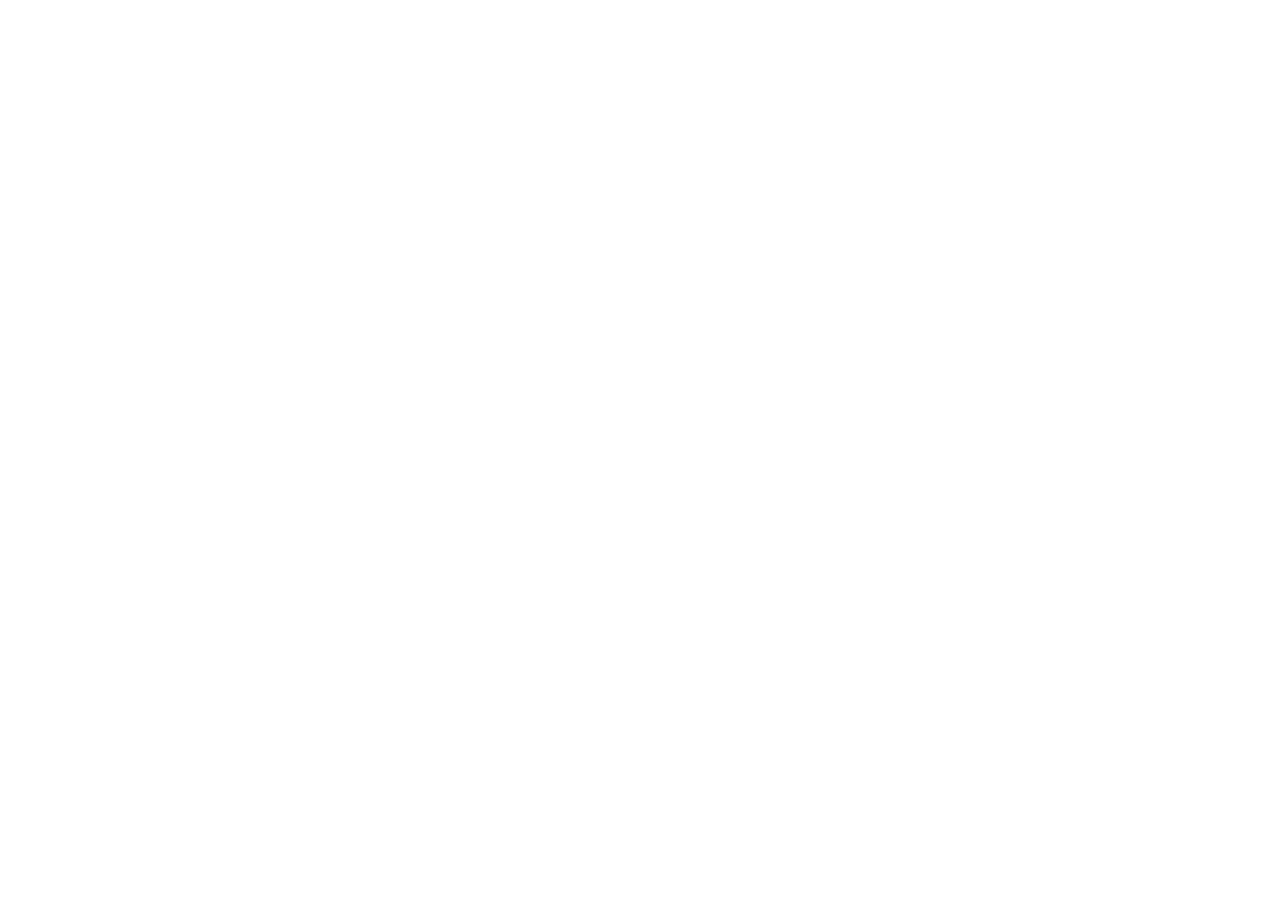
==== om-oss.html @ acbd4dda "Tillgänglighet adderad via tabindex=0 till alla figur element. Produktsidan och Om-oss sidan, skapad" ====
<!DOCTYPE html>
<html lang="en">
<head>
    <meta charset="UTF-8">
    <meta name="viewport" content="width=device-width, initial-scale=1.0">
    <title>Lyxig återförsäljare för heminredning</title>
</head>
<body>
    
</body>
</html>
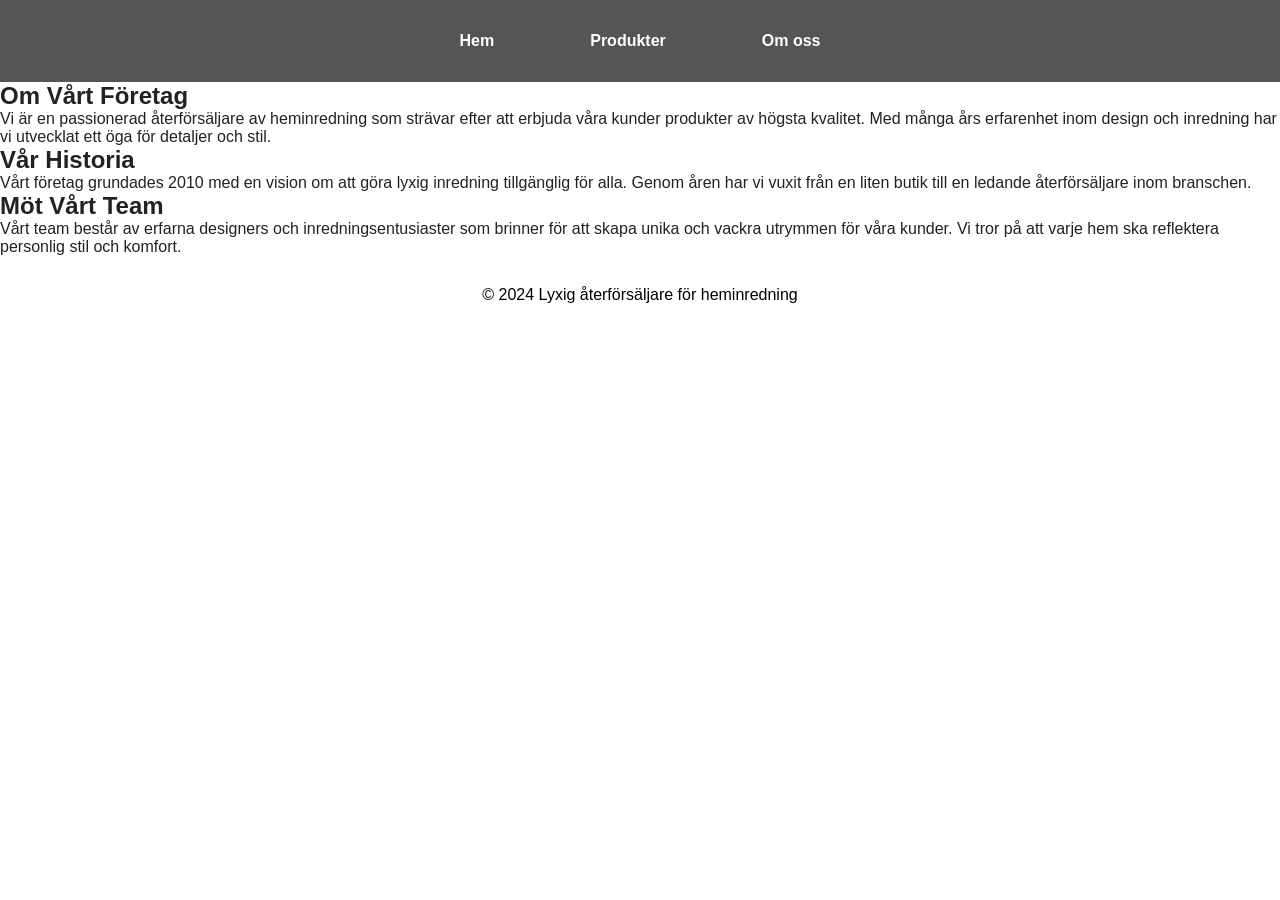
==== commit c1e43643: "Produktsida strukturerad med kortbilder i flexbox." ====
--- a/om-oss.html
+++ b/om-oss.html
@@ -1,11 +1,44 @@
 <!DOCTYPE html>
-<html lang="en">
+<html lang="sv">
 <head>
     <meta charset="UTF-8">
     <meta name="viewport" content="width=device-width, initial-scale=1.0">
-    <title>Lyxig återförsäljare för heminredning</title>
+    <title>Om Oss</title>
+    <link rel="stylesheet" href="CSS/styles.css"> 
 </head>
 <body>
-    
+    <!-- Huvudbehållare -->
+    <header>
+        <nav aria-label="Huvudnavigering">
+            <ul class="navigation">
+                <li><a href="index.html" aria-label="Länk till hemadressen">Hem</a></li>
+                <li><a href="produkter.html" aria-label="Länk till produktsidan">Produkter</a></li>
+                <li><a href="om-oss.html" aria-label="Länk till om oss-sida">Om oss</a></li>
+            </ul>
+        </nav>
+    </header>
+
+    <!-- Om oss - Huvudinnehåll -->
+    <main>
+        <section class="om-oss-introduktion">
+            <h1>Om Vårt Företag</h1>
+            <p>Vi är en passionerad återförsäljare av heminredning som strävar efter att erbjuda våra kunder produkter av högsta kvalitet. Med många års erfarenhet inom design och inredning har vi utvecklat ett öga för detaljer och stil.</p>
+        </section>
+
+        <section class="vår-historia">
+            <h2>Vår Historia</h2>
+            <p>Vårt företag grundades 2010 med en vision om att göra lyxig inredning tillgänglig för alla. Genom åren har vi vuxit från en liten butik till en ledande återförsäljare inom branschen.</p>
+        </section>
+
+        <section class="vårt-team">
+            <h2>Möt Vårt Team</h2>
+            <p>Vårt team består av erfarna designers och inredningsentusiaster som brinner för att skapa unika och vackra utrymmen för våra kunder. Vi tror på att varje hem ska reflektera personlig stil och komfort.</p>
+        </section>
+    </main>
+
+    <!-- Sidfot -->
+    <footer>
+        <p>&copy; 2024 Lyxig återförsäljare för heminredning</p>
+    </footer>
 </body>
 </html>
--- a/CSS/styles.css
+++ b/CSS/styles.css
@@ -0,0 +1,219 @@
+/*------- Den universella CSS-väljaren -------*/
+* {
+    margin: 0;
+    padding: 0;
+    box-sizing: border-box;
+}
+
+body {
+    background-color: white;
+    color: #222;
+    font-family: "DM Sans", sans-serif;
+    font-weight: 400;
+    font-size: clamp(1rem, 1.25vw, 1.25rem);
+    font-style: normal;
+}
+
+/*------- Huvudbehållare -------*/
+header {
+    background-color: rgb(85, 85, 85);
+    color: white;
+}
+
+/*------- Navigationsmeny -------*/
+.navigation {
+    display: flex;
+    justify-content: center;
+    align-items: center;
+    gap: 2rem;
+    padding: 2rem;
+    list-style-type: none;
+}
+
+.navigation a {
+    color: white;
+    text-decoration: none;
+    font-weight: bold;
+}
+
+.navigation a:hover {
+    text-decoration: underline;
+}
+
+/*------- Huvudrubrik med hero-bild -------*/
+.huvud-sektion {
+    text-align: center;
+    background-color: white;
+}
+
+.huvud-sektion figure {
+    position: relative;
+}
+
+.huvud-sektion img {
+    width: 100%;
+    height: auto;
+    object-fit: cover;
+}
+
+.huvudrubrik {
+    position: absolute;
+    top: 55%;
+    left: 50%;
+    transform: translate(-50%, -50%);
+    background-color: rgba(0, 0, 0, 0.6);
+    color: white;
+    padding: 10px 20px;
+    border-radius: 5px;
+    font-size: clamp(1rem, 2vw, 2.5rem); 
+}
+
+/*------- Introduktionsinnehåll -------*/
+.introduktion-text {
+    text-align: center;
+    margin: 1rem auto;
+    padding: 2rem;
+    font-size: clamp(2rem, 1.5vw, 1.3rem);
+    background-color: rgb(244, 162, 97);
+    color: white;
+    border-radius: 10px;
+}
+
+/*------- Produktgalleri -------*/
+.produkt-sektion {
+    padding: 20px;
+    width: 90%;
+    margin: 0 auto;
+    text-align: center;
+    border: 2px solid lightgray;
+    border-radius: 1rem;
+    box-shadow: 1px 1px 1px 1px rgba(0, 0, 0, 0.103);
+}
+
+.produkt-underrubrik {
+    color: #ff865c;
+}
+
+.produkter {
+    display: grid;
+    grid-template-columns: repeat(2, 1fr);
+    gap: 15px;
+    justify-items: center;
+    margin-top: 20px;
+}
+
+.produkter figure {
+    text-align: center;
+}
+
+.produkter img {
+    width: 100%;
+    aspect-ratio: 1/2;
+    object-fit: cover;
+    border-radius: 5px;
+    box-shadow: 0 4px 8px rgba(0, 0, 0, 0.2);
+}
+
+/*------- Inbjudande text till butiksbesök -------*/
+.produkt-tilläggstext {
+    text-align: center;
+    margin: 1rem auto;
+    padding: 2rem;
+    font-size: clamp(1rem, 1.25vw, 1.3rem);
+    background-color: rgb(244, 162, 97);
+    color: white;
+    border-radius: 10px;
+}
+
+/*------- Sidfot -------*/
+footer {
+    color: rgb(0, 0, 0);
+    text-align: center;
+    padding: 10px 0;
+    margin-top: 20px;
+}
+
+/*------- Responsiva Media Queries -------*/
+
+/*------- För mobila skärmstorlekar -------*/
+@media (max-width: 680px) {
+    .produkter {
+        grid-template-columns: repeat(1, 1fr);
+    }
+
+    .huvudrubrik {
+        top: 40%;
+        padding: 5px 10px;
+        font-size: 1rem;
+    }
+
+    .introduktion-text, .produkt-tilläggstext {
+        font-size: 1.5rem;
+    }
+}
+
+/*------- För surfplattor och större skärmstorlek -------*/
+@media (min-width: 680px) {
+    .produkter {
+        grid-template-columns: repeat(2, 1fr);
+    }
+
+    .navigation {
+        gap: 4rem;
+    }
+
+    .introduktion-text, .produkt-tilläggstext {
+        font-size: 1.5rem;
+    }
+
+    .huvudrubrik {
+        top: 55%;
+        font-size: 1rem;
+    }
+}
+
+/*------- För stationära datorer och större skärmstorlek -------*/
+@media (min-width: 890px) {
+    .produkter {
+        grid-template-columns: repeat(4, 1fr);
+    }
+
+    .navigation {
+        gap: 6rem;
+    }
+
+    .introduktion-text, .produkt-tilläggstext {
+        font-size: 1.2rem;
+    }
+
+    .huvudrubrik {
+        top: 70%;
+        padding: 15px 30px;
+        font-size: 1rem;
+    }
+}
+
+/*------- Produktsida -------*/
+/*------- Produktbeställning -------*/
+.produktbehållare{
+    display: flex;
+    justify-content: center;
+    gap: 1rem;
+    flex-wrap: wrap;
+}
+
+.produkt-kort{
+    background: darkgray;
+    width: 20%;
+    height: 50vh;
+    border-radius: 2rem;
+}
+
+.produkt-kortbild{
+    background-color: aqua;
+    width: 100%;
+    height: 25vh;
+    object-fit: cover;
+    margin-bottom: 1rem;
+    border-radius: 2rem;
+}
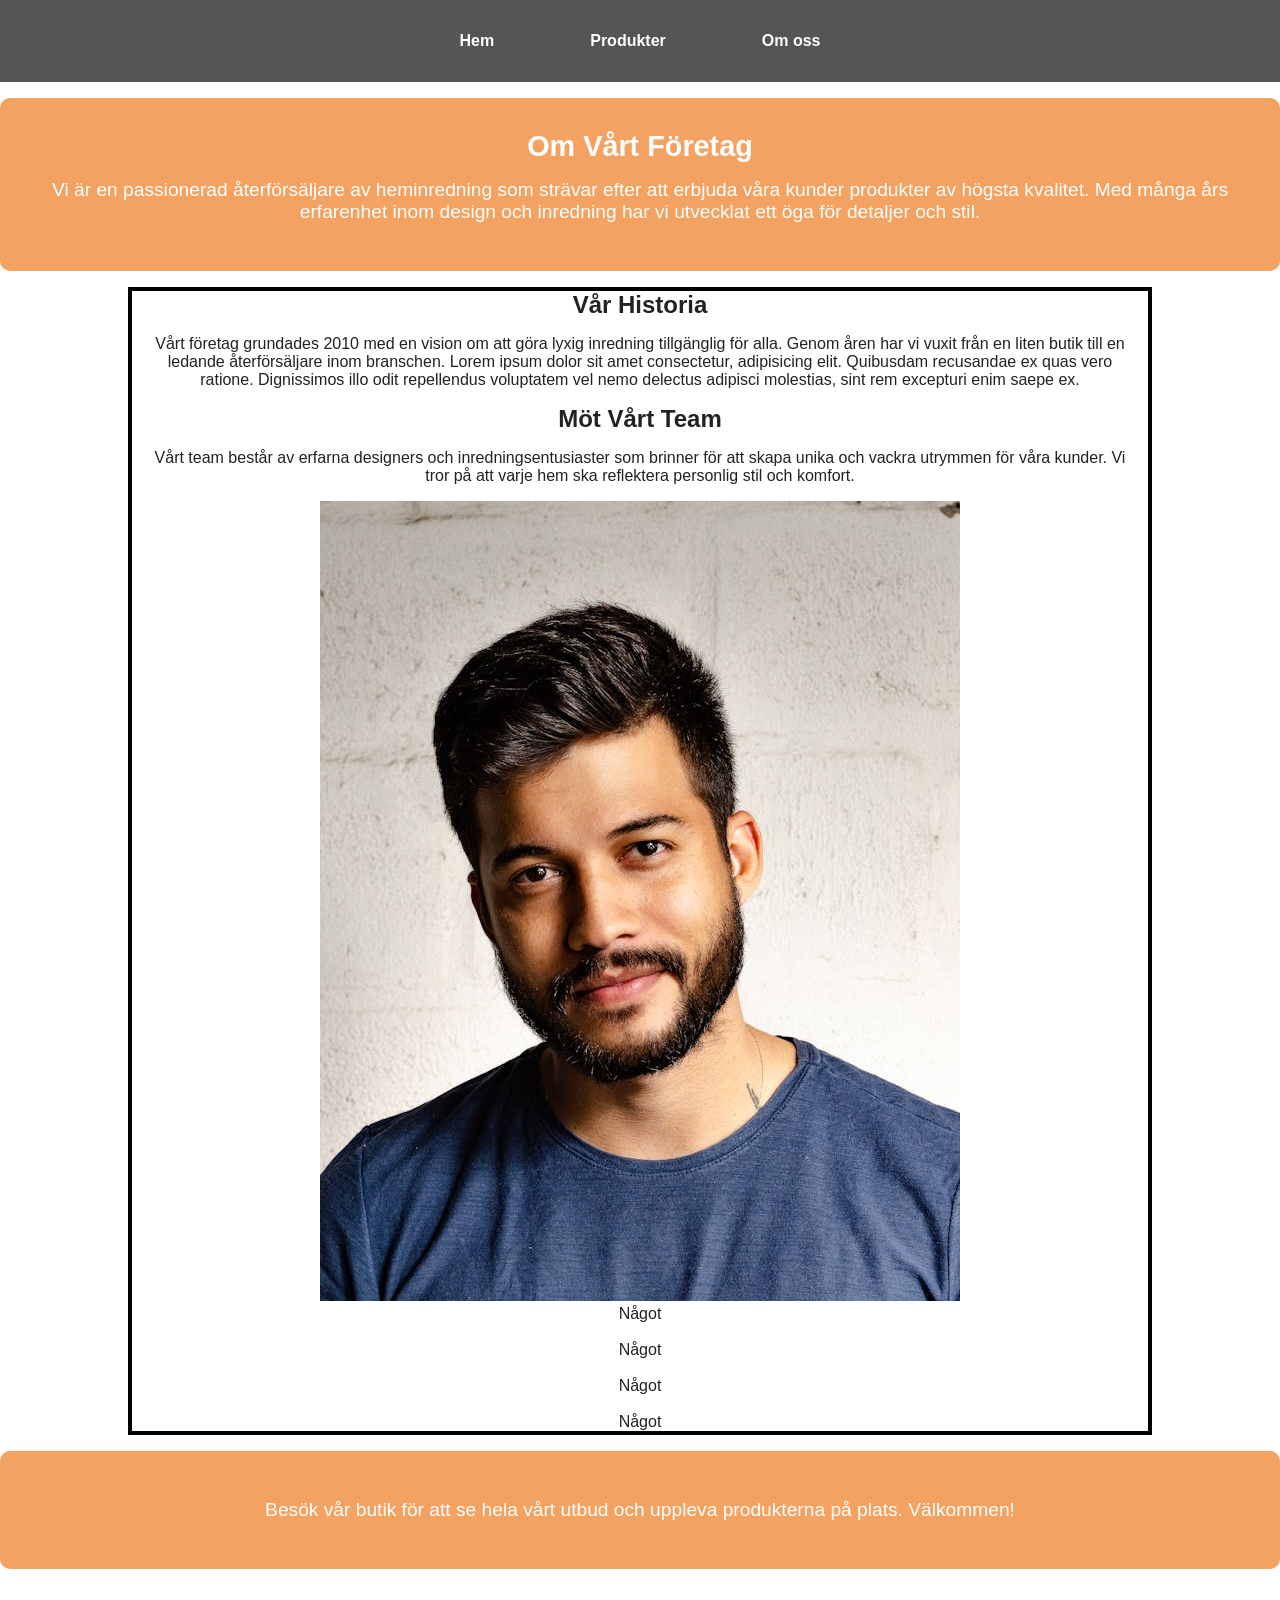
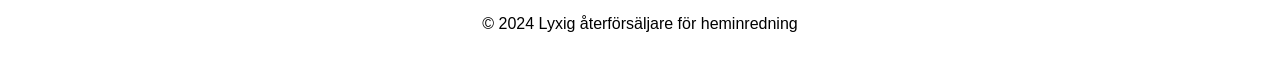
==== commit 90586b60: "Om-oss-sida strukturerad med flexbox till artiklar. Bilder på företagspersoner insatt till bildfilen" ====
--- a/om-oss.html
+++ b/om-oss.html
@@ -7,6 +7,7 @@
     <link rel="stylesheet" href="CSS/styles.css"> 
 </head>
 <body>
+    <!------------------ OM-OSS-SIDA ------------------>
     <!-- Huvudbehållare -->
     <header>
         <nav aria-label="Huvudnavigering">
@@ -20,19 +21,44 @@
 
     <!-- Om oss - Huvudinnehåll -->
     <main>
-        <section class="om-oss-introduktion">
+        <section class="introduktion-text">
             <h1>Om Vårt Företag</h1>
             <p>Vi är en passionerad återförsäljare av heminredning som strävar efter att erbjuda våra kunder produkter av högsta kvalitet. Med många års erfarenhet inom design och inredning har vi utvecklat ett öga för detaljer och stil.</p>
         </section>
+        <!-- Företagsinformation -->    
+        <section class="om-oss-behållare">
+            <article class="vår-historia">
+                <h2>Vår Historia</h2>
+                <p>Vårt företag grundades 2010 med en vision om att göra lyxig inredning tillgänglig för alla. Genom åren har vi vuxit från en liten butik till en ledande återförsäljare inom branschen. Lorem ipsum dolor sit amet consectetur, adipisicing elit. Quibusdam recusandae ex quas vero ratione. Dignissimos illo odit repellendus voluptatem vel nemo delectus adipisci molestias, sint rem excepturi enim saepe ex.</p>
+            </article>
 
-        <section class="vår-historia">
-            <h2>Vår Historia</h2>
-            <p>Vårt företag grundades 2010 med en vision om att göra lyxig inredning tillgänglig för alla. Genom åren har vi vuxit från en liten butik till en ledande återförsäljare inom branschen.</p>
-        </section>
+            <article class="vårt-team">
+                <h2>Möt Vårt Team</h2>
+                <p>Vårt team består av erfarna designers och inredningsentusiaster som brinner för att skapa unika och vackra utrymmen för våra kunder. Vi tror på att varje hem ska reflektera personlig stil och komfort.</p>
+                <div class="företag-team">
+                    <figure>
+                        <img src="/Bilder/Företagsperson1.jpg" alt="">
+                        <figcaption>Något</figcaption>
+                    </figure>
+                    <figure>
+                        <img src="" alt="">
+                        <figcaption>Något</figcaption>
+                    </figure>  
+                    <figure>
+                        <img src="" alt="">
+                        <figcaption>Något</figcaption>
+                    </figure>
+                    <figure></figure>
+                        <img src="" alt="">
+                        <figcaption>Något</figcaption>
+                    </figure> 
+                </div>
+            </article>
+        </section>    
 
-        <section class="vårt-team">
-            <h2>Möt Vårt Team</h2>
-            <p>Vårt team består av erfarna designers och inredningsentusiaster som brinner för att skapa unika och vackra utrymmen för våra kunder. Vi tror på att varje hem ska reflektera personlig stil och komfort.</p>
+        <!-- Inbjudande text för köp -->
+        <section class="butik-tilläggstext">
+            <p>Besök vår butik för att se hela vårt utbud och uppleva produkterna på plats. Välkommen!</p>
         </section>
     </main>
 
--- a/CSS/styles.css
+++ b/CSS/styles.css
@@ -14,6 +14,7 @@
     font-style: normal;
 }
 
+/*----------------- HEM-SIDA -----------------*/
 /*------- Huvudbehållare -------*/
 header {
     background-color: rgb(85, 85, 85);
@@ -37,7 +38,8 @@
 }
 
 .navigation a:hover {
-    text-decoration: underline;
+    text-decoration: underline rgb(244, 162, 97);
+    text-underline-offset: 5px;
 }
 
 /*------- Huvudrubrik med hero-bild -------*/
@@ -46,11 +48,8 @@
     background-color: white;
 }
 
-.huvud-sektion figure {
+.huvud-sektion img {
     position: relative;
-}
-
-.huvud-sektion img {
     width: 100%;
     height: auto;
     object-fit: cover;
@@ -58,7 +57,7 @@
 
 .huvudrubrik {
     position: absolute;
-    top: 55%;
+    top: 50%;
     left: 50%;
     transform: translate(-50%, -50%);
     background-color: rgba(0, 0, 0, 0.6);
@@ -115,7 +114,7 @@
 }
 
 /*------- Inbjudande text till butiksbesök -------*/
-.produkt-tilläggstext {
+.butik-tilläggstext {
     text-align: center;
     margin: 1rem auto;
     padding: 2rem;
@@ -133,7 +132,74 @@
     margin-top: 20px;
 }
 
-/*------- Responsiva Media Queries -------*/
+/*----------------- PRODUKT-SIDA -----------------*/
+/*------- Produktsortiment -------*/
+.produktbehållare{
+    display: flex;
+    justify-content: center;
+    align-items: center;
+    gap: 1rem;
+    flex-wrap: wrap;
+}
+
+.produkt-kort{
+    background: darkgray;
+    width: 20%;
+    border-radius: 2rem;
+}
+
+.produkt-kortbild{
+    background-color: aqua;
+    width: 100%;
+    height: 25vh;
+    object-fit: cover;
+    margin-bottom: 1rem;
+    border-radius: 2rem;
+}
+
+.produkt-kort h2,p{
+    padding: 1rem;
+    text-align: center;
+}
+
+.produkt-kort a{
+    background-color: black;
+    color: white;
+    padding: 1rem;
+    width: 100%;
+    text-align: center;
+    margin-top: 1rem;
+    margin-bottom: auto;
+    text-decoration: underline rgb(244, 162, 97);
+    text-underline-offset: 5px;
+}
+
+.produkt-innehåll{
+    display: flex;
+    justify-content: center;
+    align-items: center;
+    flex-direction: column;
+}
+
+.produkt-kort:hover{
+    background-color: rgb(244, 162, 97);
+    cursor: pointer;
+}
+
+/*----------------- OM-OSS-SIDA -----------------*/
+/*------- Företagsinformation -------*/
+.om-oss-behållare{
+    border: 4px solid black;
+    display: flex;
+    justify-content: center;
+    align-items: center;
+    flex-direction: column;
+    text-align: center;
+    width: 80%;
+    margin: auto;
+}
+
+/*----------------- RESPONSIVA MEDIA QUERIES -----------------*/
 
 /*------- För mobila skärmstorlekar -------*/
 @media (max-width: 680px) {
@@ -142,13 +208,17 @@
     }
 
     .huvudrubrik {
-        top: 40%;
+        top: 30%;
         padding: 5px 10px;
         font-size: 1rem;
     }
 
-    .introduktion-text, .produkt-tilläggstext {
+    .introduktion-text, .butik-tilläggstext {
         font-size: 1.5rem;
+    }
+
+    .produkt-kort{
+        width: 90%;
     }
 }
 
@@ -162,18 +232,22 @@
         gap: 4rem;
     }
 
-    .introduktion-text, .produkt-tilläggstext {
+    .introduktion-text, .butik-tilläggstext {
         font-size: 1.5rem;
     }
 
     .huvudrubrik {
-        top: 55%;
+        top: 40%;
         font-size: 1rem;
     }
+
+    .produkt-kort{
+        width: 35%;
+    }
 }
 
 /*------- För stationära datorer och större skärmstorlek -------*/
-@media (min-width: 890px) {
+@media (min-width: 1124px) {
     .produkter {
         grid-template-columns: repeat(4, 1fr);
     }
@@ -182,38 +256,17 @@
         gap: 6rem;
     }
 
-    .introduktion-text, .produkt-tilläggstext {
+    .introduktion-text, .butik-tilläggstext {
         font-size: 1.2rem;
     }
 
     .huvudrubrik {
-        top: 70%;
+        top: 50%;
         padding: 15px 30px;
         font-size: 1rem;
     }
-}
-
-/*------- Produktsida -------*/
-/*------- Produktbeställning -------*/
-.produktbehållare{
-    display: flex;
-    justify-content: center;
-    gap: 1rem;
-    flex-wrap: wrap;
-}
-
-.produkt-kort{
-    background: darkgray;
-    width: 20%;
-    height: 50vh;
-    border-radius: 2rem;
-}
-
-.produkt-kortbild{
-    background-color: aqua;
-    width: 100%;
-    height: 25vh;
-    object-fit: cover;
-    margin-bottom: 1rem;
-    border-radius: 2rem;
-}
+
+    .produkt-kort{
+        width: 20%;
+    }
+}
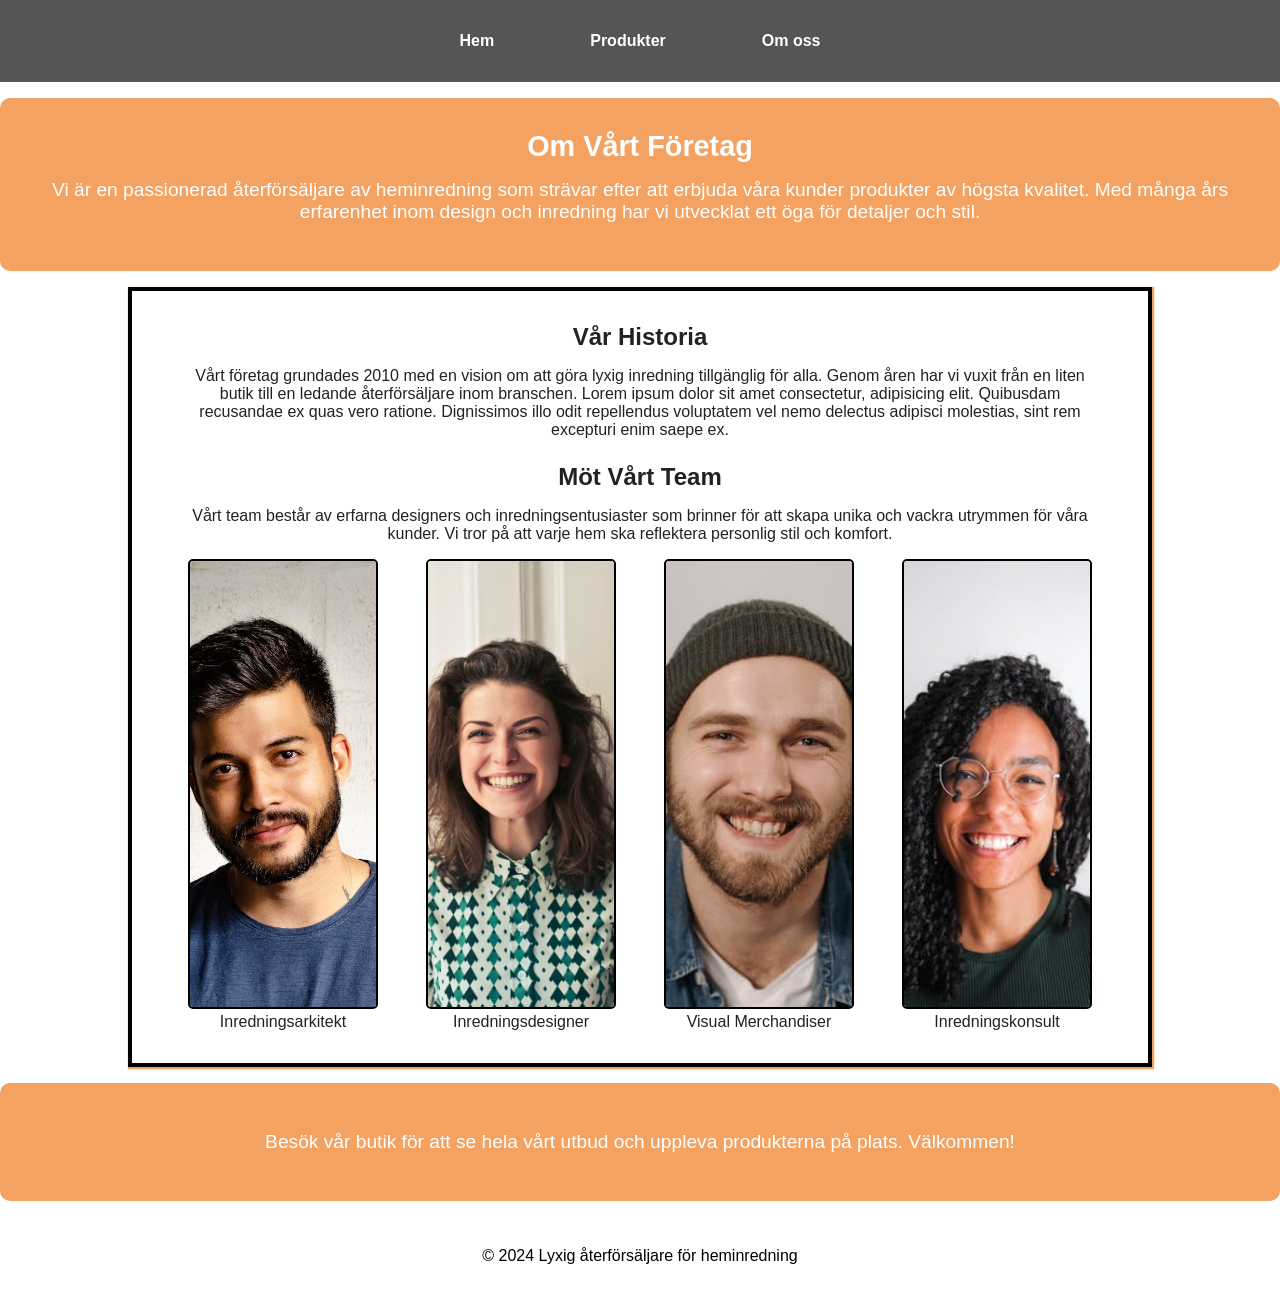
==== commit 62c91658: "Om-oss sida kompletterad med responsiv design och bildjusteringar. Hover effekt med filter:Brightnes" ====
--- a/om-oss.html
+++ b/om-oss.html
@@ -36,21 +36,21 @@
                 <h2>Möt Vårt Team</h2>
                 <p>Vårt team består av erfarna designers och inredningsentusiaster som brinner för att skapa unika och vackra utrymmen för våra kunder. Vi tror på att varje hem ska reflektera personlig stil och komfort.</p>
                 <div class="företag-team">
-                    <figure>
+                    <figure tabindex="0">
                         <img src="/Bilder/Företagsperson1.jpg" alt="">
-                        <figcaption>Något</figcaption>
+                        <figcaption>Inredningsarkitekt</figcaption>
                     </figure>
-                    <figure>
-                        <img src="" alt="">
-                        <figcaption>Något</figcaption>
+                    <figure tabindex="0">
+                        <img src="/Bilder/Företagsperson2.jpg" alt="">
+                        <figcaption>Inredningsdesigner</figcaption>
                     </figure>  
-                    <figure>
-                        <img src="" alt="">
-                        <figcaption>Något</figcaption>
+                    <figure tabindex="0">
+                        <img src="/Bilder/Företagsperson3.jpg" alt="">
+                        <figcaption>Visual Merchandiser</figcaption>
                     </figure>
-                    <figure></figure>
-                        <img src="" alt="">
-                        <figcaption>Något</figcaption>
+                    <figure tabindex="0">
+                        <img src="/Bilder/Företagsperson4.jpg" alt="">
+                        <figcaption>Inredningskonsult</figcaption>
                     </figure> 
                 </div>
             </article>
--- a/CSS/styles.css
+++ b/CSS/styles.css
@@ -197,6 +197,33 @@
     text-align: center;
     width: 80%;
     margin: auto;
+    padding: 2rem;
+    box-shadow: 1px 1px 1px 1px rgb(244, 162, 97);
+}
+
+.vårt-team{
+    margin-top: 0.5rem;
+}
+    
+.företag-team{
+    display: flex;
+    justify-content: center;
+    align-items: center;
+    flex-direction: row;
+}
+
+.företag-team img{
+    width: 80%;
+    height: 50vh;
+    object-fit: cover;
+    aspect-ratio: 1/1;
+    cursor: pointer;
+    border-radius: 5px;
+    border: 2px solid black;
+}
+
+.företag-team img:hover{
+    filter: brightness(70%);
 }
 
 /*----------------- RESPONSIVA MEDIA QUERIES -----------------*/
@@ -220,6 +247,15 @@
     .produkt-kort{
         width: 90%;
     }
+
+    .om-oss-behållare{
+        font-size: 1.2rem;
+    }
+
+    .företag-team{
+        flex-direction: column;
+    }
+
 }
 
 /*------- För surfplattor och större skärmstorlek -------*/
@@ -244,6 +280,19 @@
     .produkt-kort{
         width: 35%;
     }
+
+    .om-oss-behållare{
+        font-size: 1.1rem;
+    }
+
+    .företag-team figure{
+        width: 50%;
+    }
+
+    .företag-team{
+        flex-direction: row;
+        flex-wrap: wrap;
+    }
 }
 
 /*------- För stationära datorer och större skärmstorlek -------*/
@@ -269,4 +318,17 @@
     .produkt-kort{
         width: 20%;
     }
-}
+
+    .om-oss-behållare{
+        font-size: 1rem;
+    }
+
+    .företag-team figure{
+        width: 25%;
+    }
+
+    .företag-team{
+        flex-direction: row;
+        
+    }
+}
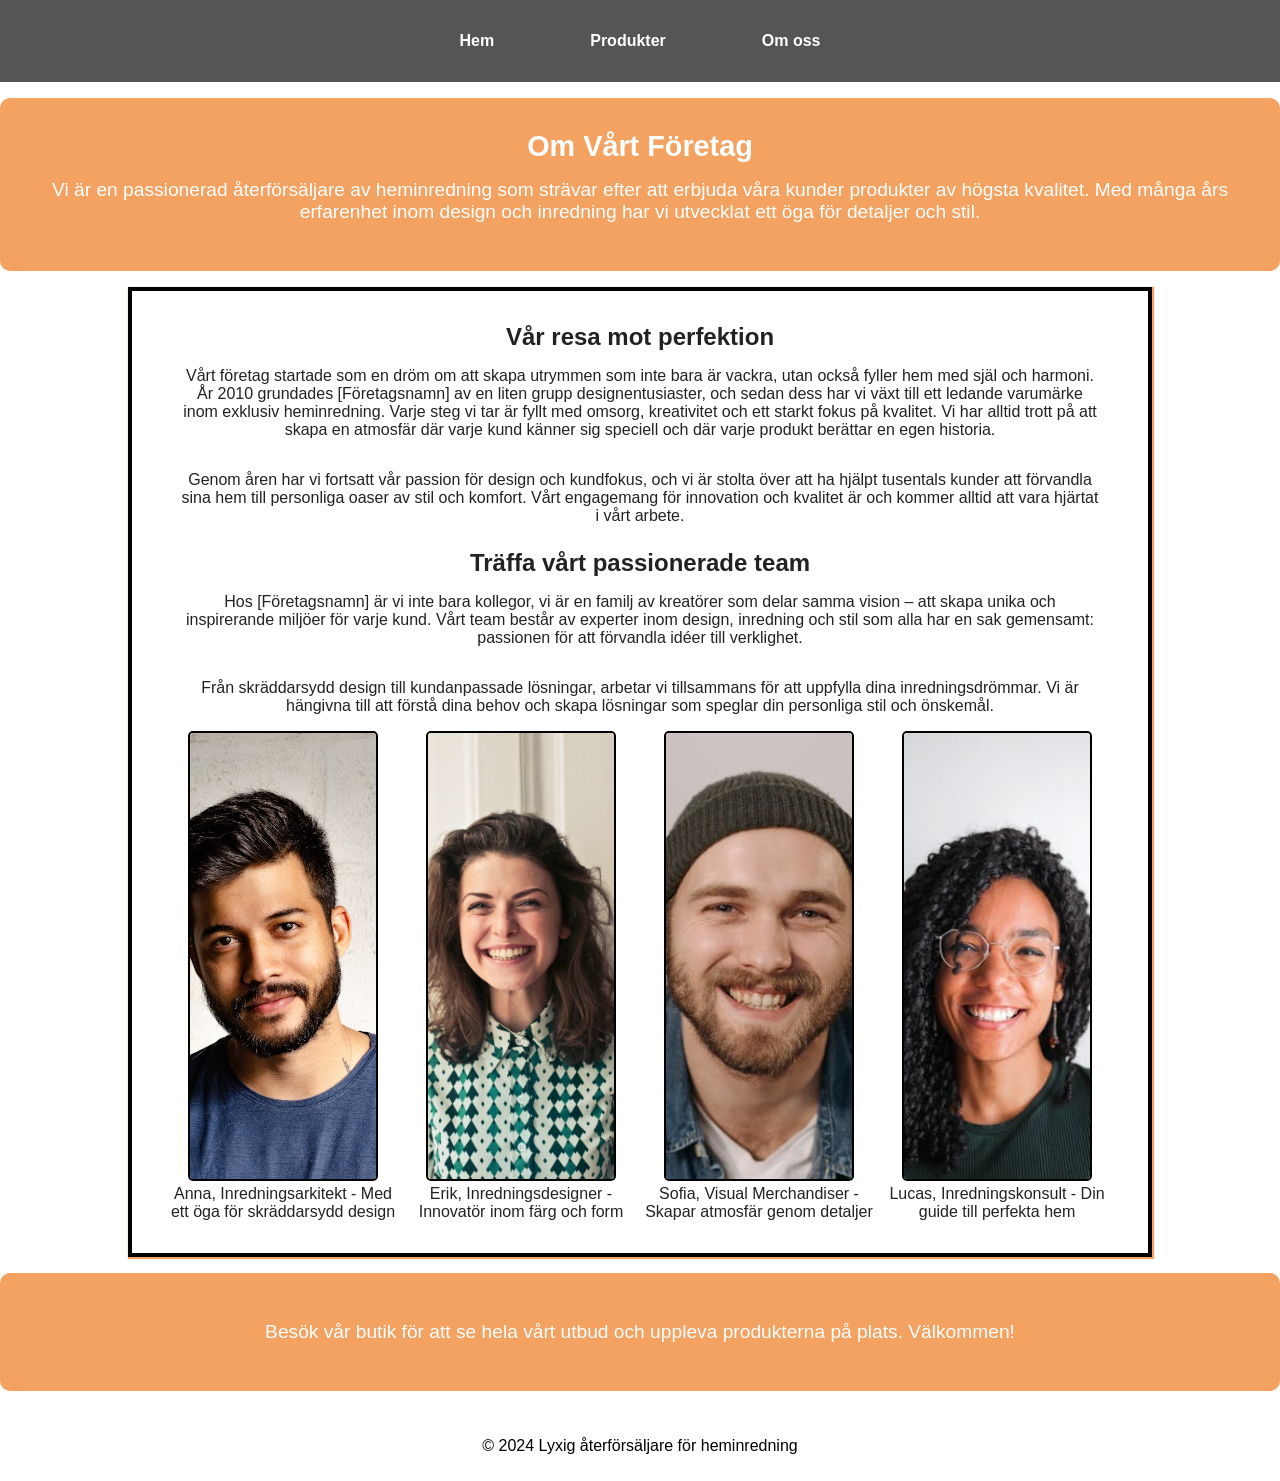
==== commit 5356a82e: "Etapp 3: Implementerat AI-genererad textinnehållsförbättring för artiklar, figcaption och alt-attrib" ====
--- a/om-oss.html
+++ b/om-oss.html
@@ -28,32 +28,49 @@
         <!-- Företagsinformation -->    
         <section class="om-oss-behållare">
             <article class="vår-historia">
-                <h2>Vår Historia</h2>
-                <p>Vårt företag grundades 2010 med en vision om att göra lyxig inredning tillgänglig för alla. Genom åren har vi vuxit från en liten butik till en ledande återförsäljare inom branschen. Lorem ipsum dolor sit amet consectetur, adipisicing elit. Quibusdam recusandae ex quas vero ratione. Dignissimos illo odit repellendus voluptatem vel nemo delectus adipisci molestias, sint rem excepturi enim saepe ex.</p>
-            </article>
+                <h2>Vår resa mot perfektion</h2>
+                <p>
+                    Vårt företag startade som en dröm om att skapa utrymmen som inte bara är vackra, 
+                    utan också fyller hem med själ och harmoni. År 2010 grundades [Företagsnamn] av en liten grupp designentusiaster, 
+                    och sedan dess har vi växt till ett ledande varumärke inom exklusiv heminredning. Varje steg vi tar är fyllt med omsorg, kreativitet 
+                    och ett starkt fokus på kvalitet. Vi har alltid trott på att skapa en atmosfär där varje kund känner sig speciell och 
+                    där varje produkt berättar en egen historia.
+                </p>
+                <p>
+                    Genom åren har vi fortsatt vår passion för design och kundfokus, och vi är stolta över att ha hjälpt tusentals kunder 
+                    att förvandla sina hem till personliga oaser av stil och komfort. Vårt engagemang för innovation och kvalitet är och kommer alltid att vara 
+                    hjärtat i vårt arbete.
+                </p>
+            </article>            
 
             <article class="vårt-team">
-                <h2>Möt Vårt Team</h2>
-                <p>Vårt team består av erfarna designers och inredningsentusiaster som brinner för att skapa unika och vackra utrymmen för våra kunder. Vi tror på att varje hem ska reflektera personlig stil och komfort.</p>
+                <h2>Träffa vårt passionerade team</h2>
+                <p>
+                    Hos [Företagsnamn] är vi inte bara kollegor, vi är en familj av kreatörer som delar samma vision – att skapa unika och inspirerande miljöer för varje kund. 
+                    Vårt team består av experter inom design, inredning och stil som alla har en sak gemensamt: passionen för att förvandla idéer till verklighet.
+                </p>
+                <p>
+                    Från skräddarsydd design till kundanpassade lösningar, arbetar vi tillsammans för att uppfylla dina inredningsdrömmar. Vi är hängivna till att förstå dina behov och skapa lösningar som speglar din personliga stil och önskemål.
+                </p>
                 <div class="företag-team">
                     <figure tabindex="0">
-                        <img src="/Bilder/Företagsperson1.jpg" alt="">
-                        <figcaption>Inredningsarkitekt</figcaption>
+                        <img src="/Bilder/Företagsperson1.jpg" alt="Porträtt av företagets inredningsarkitekt">
+                        <figcaption>Anna, Inredningsarkitekt - Med ett öga för skräddarsydd design</figcaption>
                     </figure>
                     <figure tabindex="0">
-                        <img src="/Bilder/Företagsperson2.jpg" alt="">
-                        <figcaption>Inredningsdesigner</figcaption>
+                        <img src="/Bilder/Företagsperson2.jpg" alt="Porträtt av företagets inredningsdesigner">
+                        <figcaption>Erik, Inredningsdesigner - Innovatör inom färg och form</figcaption>
                     </figure>  
                     <figure tabindex="0">
-                        <img src="/Bilder/Företagsperson3.jpg" alt="">
-                        <figcaption>Visual Merchandiser</figcaption>
+                        <img src="/Bilder/Företagsperson3.jpg" alt="Porträtt av företagets visual merchandiser">
+                        <figcaption>Sofia, Visual Merchandiser - Skapar atmosfär genom detaljer</figcaption>
                     </figure>
                     <figure tabindex="0">
-                        <img src="/Bilder/Företagsperson4.jpg" alt="">
-                        <figcaption>Inredningskonsult</figcaption>
+                        <img src="/Bilder/Företagsperson4.jpg" alt="Porträtt av företagets inredningskonsult">
+                        <figcaption>Lucas, Inredningskonsult - Din guide till perfekta hem</figcaption>
                     </figure> 
                 </div>
-            </article>
+            </article>            
         </section>    
 
         <!-- Inbjudande text för köp -->
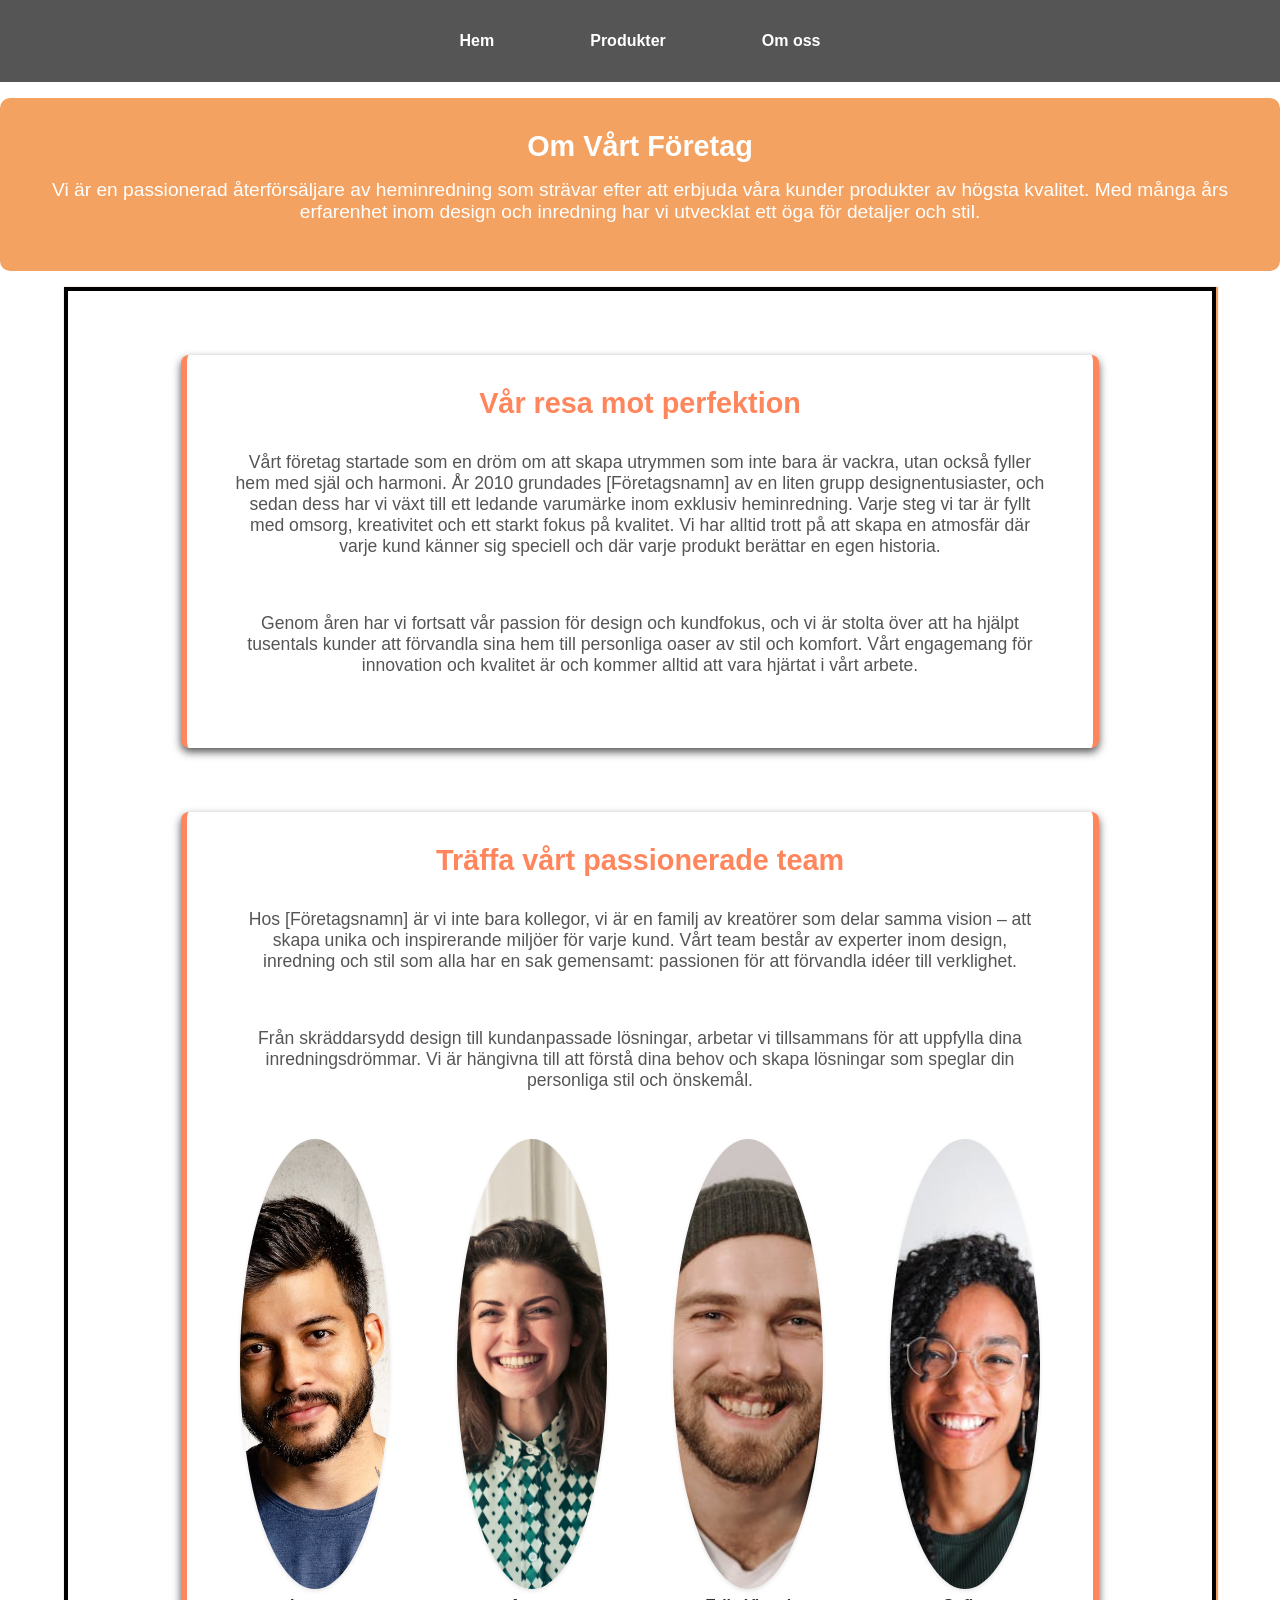
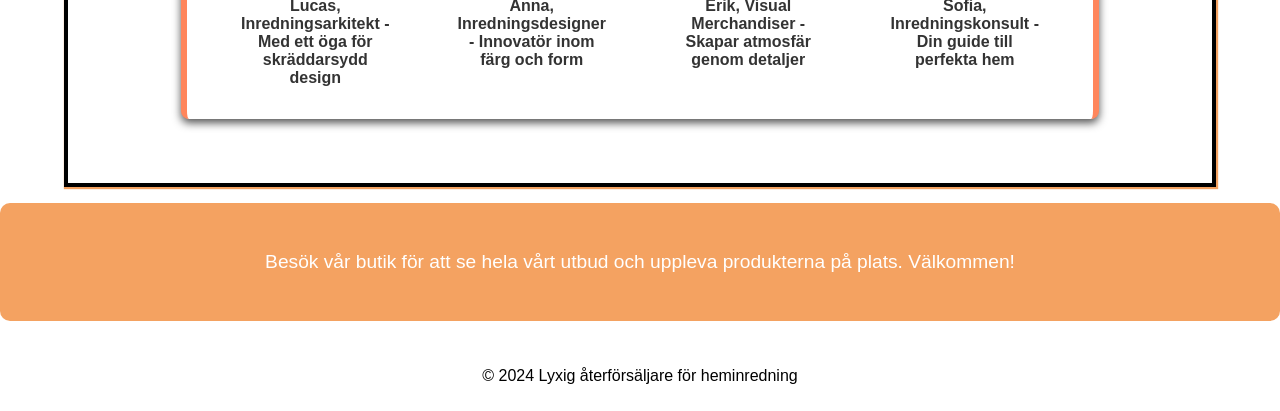
==== commit ffd2a1bb: "Implementerat AI genererad CSS kod för att ändra om flexbox till gridlayout för bilderna på om-oss s" ====
--- a/om-oss.html
+++ b/om-oss.html
@@ -55,19 +55,19 @@
                 <div class="företag-team">
                     <figure tabindex="0">
                         <img src="/Bilder/Företagsperson1.jpg" alt="Porträtt av företagets inredningsarkitekt">
-                        <figcaption>Anna, Inredningsarkitekt - Med ett öga för skräddarsydd design</figcaption>
+                        <figcaption>Lucas, Inredningsarkitekt - Med ett öga för skräddarsydd design</figcaption>
                     </figure>
                     <figure tabindex="0">
                         <img src="/Bilder/Företagsperson2.jpg" alt="Porträtt av företagets inredningsdesigner">
-                        <figcaption>Erik, Inredningsdesigner - Innovatör inom färg och form</figcaption>
+                        <figcaption>Anna, Inredningsdesigner - Innovatör inom färg och form</figcaption>
                     </figure>  
                     <figure tabindex="0">
                         <img src="/Bilder/Företagsperson3.jpg" alt="Porträtt av företagets visual merchandiser">
-                        <figcaption>Sofia, Visual Merchandiser - Skapar atmosfär genom detaljer</figcaption>
+                        <figcaption>Erik, Visual Merchandiser - Skapar atmosfär genom detaljer</figcaption>
                     </figure>
                     <figure tabindex="0">
                         <img src="/Bilder/Företagsperson4.jpg" alt="Porträtt av företagets inredningskonsult">
-                        <figcaption>Lucas, Inredningskonsult - Din guide till perfekta hem</figcaption>
+                        <figcaption>Sofia, Inredningskonsult - Din guide till perfekta hem</figcaption>
                     </figure> 
                 </div>
             </article>            
--- a/CSS/styles.css
+++ b/CSS/styles.css
@@ -195,35 +195,72 @@
     align-items: center;
     flex-direction: column;
     text-align: center;
-    width: 80%;
+    width: 90%;
     margin: auto;
     padding: 2rem;
     box-shadow: 1px 1px 1px 1px rgb(244, 162, 97);
 }
 
-.vårt-team{
-    margin-top: 0.5rem;
-}
-    
-.företag-team{
-    display: flex;
-    justify-content: center;
-    align-items: center;
-    flex-direction: row;
-}
-
-.företag-team img{
-    width: 80%;
+.vår-historia, .vårt-team {
+    padding: 2rem;
+    margin: 2rem auto;
+    background-color: #ffffff;
+    border-left: 6px solid #FF865C;
+    border-right: 6px solid #FF865C;
+    border-radius: 8px;
+    box-shadow: 0 4px 8px rgba(0, 0, 0, 0.669);
+}
+
+.vår-historia h2, .vårt-team h2 {
+    color: #FF865C;
+    font-size: 1.8rem;
+    margin-bottom: 1rem;
+}
+
+.vår-historia p, .vårt-team p {
+    font-size: 1.1rem;
+    color: #555555;
+    margin-bottom: 1.5rem;
+}
+
+.företag-team {
+    display: grid;
+    gap: 1.5rem;
+    justify-items: center; 
+    margin-top: 2rem;
+    width: 100%;
+}
+
+.företag-team figure {
+    display: flex;
+    flex-direction: column;
+    align-items: center;
+    justify-content: flex-start; 
+    text-align: center; 
+    margin: 0 auto;
+    max-width: 150px;
+}
+
+.företag-team img {
+    width: 100%;
     height: 50vh;
     object-fit: cover;
-    aspect-ratio: 1/1;
-    cursor: pointer;
-    border-radius: 5px;
-    border: 2px solid black;
-}
-
-.företag-team img:hover{
+    border-radius: 50%;
+    box-shadow: 0 2px 4px rgba(0, 0, 0, 0.1);
+    transition: transform 0.3s ease-in-out;
+}
+
+.företag-team img:hover {
+    transform: scale(1.05);
     filter: brightness(70%);
+}
+
+.företag-team figcaption {
+    margin-top: 0.5rem;
+    font-size: 1rem;
+    color: #333333;
+    font-weight: 600;
+    text-align: center;
 }
 
 /*----------------- RESPONSIVA MEDIA QUERIES -----------------*/
@@ -252,8 +289,15 @@
         font-size: 1.2rem;
     }
 
-    .företag-team{
-        flex-direction: column;
+    .företag-team {
+        grid-template-columns: 1fr; 
+        width: 100%;
+    }
+
+    .vår-historia, .vårt-team {
+        width: 100%; 
+        padding: 1rem; 
+        margin-bottom: 1.5rem;
     }
 
 }
@@ -285,13 +329,13 @@
         font-size: 1.1rem;
     }
 
-    .företag-team figure{
-        width: 50%;
-    }
-
-    .företag-team{
-        flex-direction: row;
-        flex-wrap: wrap;
+    .företag-team {
+        grid-template-columns: repeat(2, 1fr); 
+    }
+
+    .vår-historia, .vårt-team {
+        width: 80%; 
+        margin-bottom: 2rem;
     }
 }
 
@@ -323,12 +367,12 @@
         font-size: 1rem;
     }
 
-    .företag-team figure{
-        width: 25%;
-    }
-
-    .företag-team{
-        flex-direction: row;
-        
-    }
-}
+    .företag-team {
+        grid-template-columns: repeat(4, 1fr); 
+    }
+
+    .vår-historia, .vårt-team {
+        width: 85%; 
+        margin-bottom: 2rem;
+    }
+}
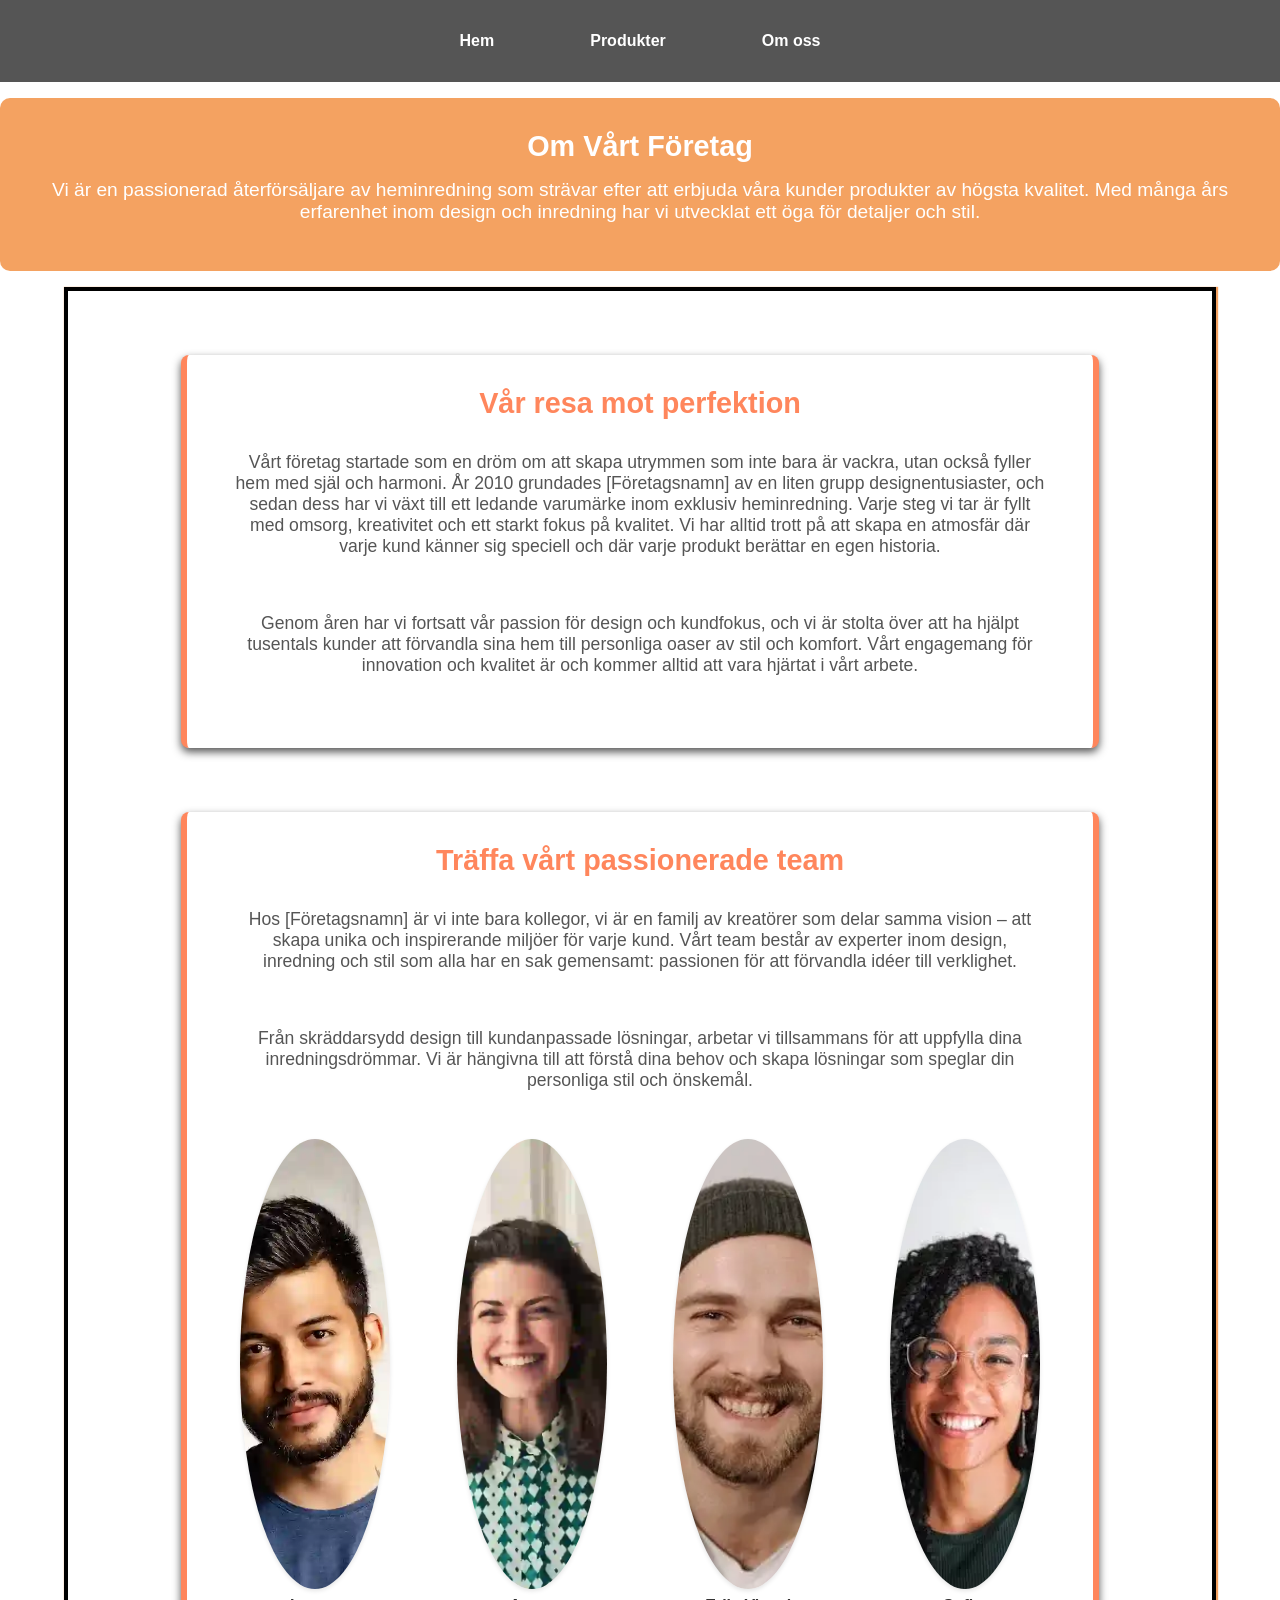
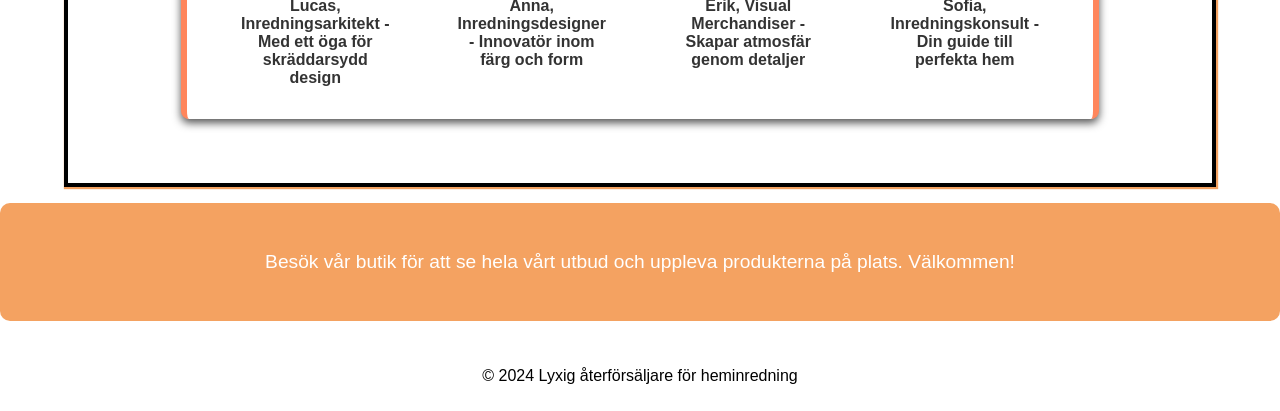
==== commit 6ae6cb41: "Om-oss sidan både med nya komprimerade bilder, format, och minifierad CSS kod, ger prestanda 100 pro" ====
--- a/om-oss.html
+++ b/om-oss.html
@@ -4,7 +4,7 @@
     <meta charset="UTF-8">
     <meta name="viewport" content="width=device-width, initial-scale=1.0">
     <title>Om Oss</title>
-    <link rel="stylesheet" href="CSS/styles.css"> 
+    <link rel="stylesheet" href="CSS/styles.min.css"> 
 </head>
 <body>
     <!------------------ OM-OSS-SIDA ------------------>
@@ -54,19 +54,19 @@
                 </p>
                 <div class="företag-team">
                     <figure tabindex="0">
-                        <img src="/Bilder/Företagsperson1.jpg" alt="Porträtt av företagets inredningsarkitekt">
+                        <img src="/Bilder/Företagsperson1.webp" alt="Porträtt av företagets inredningsarkitekt" loading="lazy">
                         <figcaption>Lucas, Inredningsarkitekt - Med ett öga för skräddarsydd design</figcaption>
                     </figure>
                     <figure tabindex="0">
-                        <img src="/Bilder/Företagsperson2.jpg" alt="Porträtt av företagets inredningsdesigner">
+                        <img src="/Bilder/Företagsperson2.webp" alt="Porträtt av företagets inredningsdesigner" loading="lazy">
                         <figcaption>Anna, Inredningsdesigner - Innovatör inom färg och form</figcaption>
                     </figure>  
                     <figure tabindex="0">
-                        <img src="/Bilder/Företagsperson3.jpg" alt="Porträtt av företagets visual merchandiser">
+                        <img src="/Bilder/Företagsperson3.webp" alt="Porträtt av företagets visual merchandiser" loading="lazy">
                         <figcaption>Erik, Visual Merchandiser - Skapar atmosfär genom detaljer</figcaption>
                     </figure>
                     <figure tabindex="0">
-                        <img src="/Bilder/Företagsperson4.jpg" alt="Porträtt av företagets inredningskonsult">
+                        <img src="/Bilder/Företagsperson4.webp" alt="Porträtt av företagets inredningskonsult" loading="lazy">
                         <figcaption>Sofia, Inredningskonsult - Din guide till perfekta hem</figcaption>
                     </figure> 
                 </div>
--- a/CSS/styles.min.css
+++ b/CSS/styles.min.css
@@ -0,0 +1 @@
+.huvud-sektion,body{background-color:#fff}.huvud-sektion,.introduktion-text,.produkt-sektion,.produkter figure,footer{text-align:center}*{margin:0;padding:0;box-sizing:border-box}body{color:#222;font-family:"DM Sans",sans-serif;font-weight:400;font-size:clamp(1rem, 1.25vw, 1.25rem);font-style:normal}header{background-color:#555;color:#fff}.navigation{display:flex;justify-content:center;align-items:center;gap:2rem;padding:2rem;list-style-type:none}.navigation a{color:#fff;text-decoration:none;font-weight:700}.navigation a:hover,.produkt-kort a{text-decoration:underline rgb(244,162,97);text-underline-offset:5px}.huvud-sektion img{width:100%;height:60vh;object-fit:cover;object-position:center}.huvudrubrik{position:absolute;top:50%;left:50%;transform:translate(-50%,-50%);background-color:rgba(0,0,0,.6);color:#fff;padding:10px 20px;border-radius:5px;font-size:clamp(1rem, 2vw, 2.5rem)}.introduktion-text{margin:1rem auto;padding:2rem;font-size:clamp(2rem, 1.5vw, 1.3rem);background-color:#f4a261;color:#fff;border-radius:10px}.produkt-sektion{padding:20px;width:90%;margin:0 auto;border:2px solid #d3d3d3;border-radius:1rem;box-shadow:1px 1px 1px 1px rgba(0,0,0,.103)}.produkt-underrubrik{color:#ff865c}.produkter{display:grid;grid-template-columns:repeat(2,1fr);gap:15px;justify-items:center;margin-top:20px}.produkt-innehåll,.produktbehållare{justify-content:center;display:flex}.produkter img{width:100%;aspect-ratio:1/2;object-fit:cover;border-radius:5px;box-shadow:0 4px 8px rgba(0,0,0,.2)}.butik-tilläggstext{text-align:center;margin:1rem auto;padding:2rem;font-size:clamp(1rem, 1.25vw, 1.3rem);background-color:#f4a261;color:#fff;border-radius:10px}footer{color:#000;padding:10px 0;margin-top:20px}.produkt-kort a,.produkt-kort h2,p{padding:1rem;text-align:center}.produktbehållare{align-items:center;gap:1rem;flex-wrap:wrap}.produkt-kort{background:#a9a9a9;width:20%;border-radius:2rem}.produkt-kortbild{background-color:#0ff;width:100%;height:25vh;object-fit:cover;margin-bottom:1rem;border-radius:2rem}.produkt-kort a{background-color:#000;color:#fff;width:100%;margin-top:1rem;margin-bottom:auto}.produkt-innehåll{align-items:center;flex-direction:column}.produkt-kort:hover{background-color:#f4a261;cursor:pointer}.om-oss-behållare{border:4px solid #000;display:flex;justify-content:center;align-items:center;flex-direction:column;text-align:center;width:90%;margin:auto;padding:2rem;box-shadow:1px 1px 1px 1px #f4a261}.vår-historia,.vårt-team{padding:2rem;margin:2rem auto;background-color:#fff;border-left:6px solid #ff865c;border-right:6px solid #ff865c;border-radius:8px;box-shadow:0 4px 8px rgba(0,0,0,.669)}.vår-historia h2,.vårt-team h2{color:#ff865c;font-size:1.8rem;margin-bottom:1rem}.vår-historia p,.vårt-team p{font-size:1.1rem;color:#555;margin-bottom:1.5rem}.företag-team{display:grid;gap:1.5rem;justify-items:center;margin-top:2rem;width:100%}.företag-team figure{display:flex;flex-direction:column;align-items:center;justify-content:flex-start;text-align:center;margin:0 auto;max-width:150px}.företag-team img{width:100%;height:50vh;object-fit:cover;border-radius:50%;box-shadow:0 2px 4px rgba(0,0,0,.1);transition:transform .3s ease-in-out}.företag-team img:hover{transform:scale(1.05);filter:brightness(70%)}.företag-team figcaption{margin-top:.5rem;font-size:1rem;color:#333;font-weight:600;text-align:center}@media (max-width:680px){.produkter{grid-template-columns:repeat(1,1fr)}.huvudrubrik{top:30%;padding:5px 10px;font-size:1rem}.butik-tilläggstext,.introduktion-text{font-size:1.5rem}.produkt-kort{width:90%}.om-oss-behållare{font-size:1.2rem}.företag-team{grid-template-columns:1fr;width:100%}.vår-historia,.vårt-team{width:100%;padding:1rem;margin-bottom:1.5rem}.huvud-sektion img{height:45vh}}@media (min-width:680px){.företag-team,.produkter{grid-template-columns:repeat(2,1fr)}.navigation{gap:4rem}.butik-tilläggstext,.introduktion-text{font-size:1.5rem}.huvudrubrik{top:30%;font-size:1rem}.produkt-kort{width:35%}.om-oss-behållare{font-size:1.1rem}.vår-historia,.vårt-team{width:80%;margin-bottom:2rem}}@media (min-width:1124px){.företag-team,.produkter{grid-template-columns:repeat(4,1fr)}.navigation{gap:6rem}.butik-tilläggstext,.introduktion-text{font-size:1.2rem}.huvudrubrik,.om-oss-behållare{font-size:1rem}.huvudrubrik{top:35%;padding:15px 30px}.produkt-kort{width:20%}.vår-historia,.vårt-team{width:85%;margin-bottom:2rem}.huvud-sektion img{height:75vh}}
